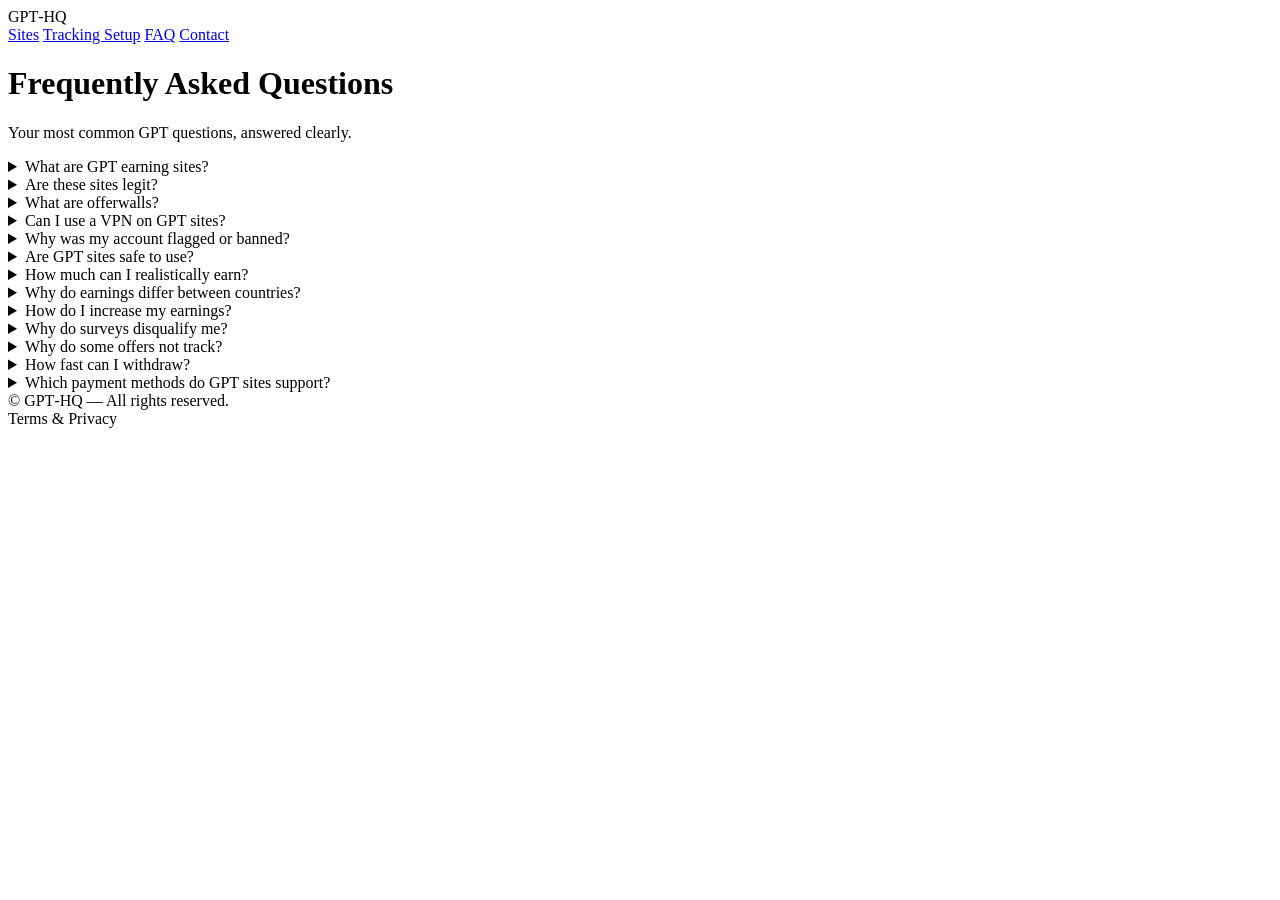
==== faq/index.html @ 99785dea "Create index.html" ====
<!DOCTYPE html>
<html lang="en">
<head>
    <meta charset="UTF-8">
    <meta name="viewport" content="width=device-width, initial-scale=1.0">
    <title>GPT‑HQ – FAQ</title>

    <!-- Canonical URL -->
    <link rel="canonical" href="https://gpt-hq.org/faq.html">

    <link rel="stylesheet" href="style.css?v=9999">

    <meta name="description" content="GPT-HQ – Frequently asked questions about GPT earning sites, surveys, offers, payouts and account safety.">

    <!-- Schema.org JSON-LD -->
    <script type="application/ld+json">
    {
      "@context": "https://schema.org",
      "@type": "FAQPage",
      "name": "GPT-HQ FAQ",
      "url": "https://gpt-hq.org/faq.html",
      "description": "Frequently asked questions about GPT earning sites, surveys, offers, payouts and account safety.",
      "mainEntity": []
    }
    </script>

    <!-- OpenGraph -->
    <meta property="og:title" content="GPT‑HQ – FAQ">
    <meta property="og:description" content="Answers to the most common questions about GPT earning sites, surveys, payouts and safety.">
    <meta property="og:image" content="https://gpt-hq.org/og-image.PNG">
    <meta property="og:url" content="https://gpt-hq.org/faq.html">
    <meta property="og:type" content="website">
    <meta property="og:site_name" content="GPT‑HQ">

    <!-- Twitter / X Card -->
    <meta name="twitter:card" content="summary_large_image">
    <meta name="twitter:title" content="GPT‑HQ – FAQ">
    <meta name="twitter:description" content="Answers to the most common questions about GPT earning sites, surveys, payouts and safety.">
    <meta name="twitter:image" content="https://gpt-hq.org/og-image.PNG">
</head>

<body>

<!-- MOBILE NAV + SIDE MENU -->
<div class="mobile-nav">
    <div class="nav-header">
        <span class="nav-title">
            <a href="index.html" style="text-decoration: none; color: inherit;">GPT‑HQ</a>
        </span>

        <div class="hamburger" id="hamburger" onclick="toggleMenu()">
            <span></span><span></span><span></span>
        </div>
    </div>

    <div id="sideMenu" class="side-menu">
        <a href="index.html">Sites</a>
        <a href="guides.html">Tracking Setup</a>
        <a href="faq.html" class="active">FAQ</a>
        <a href="contact.html">Contact</a>
    </div>
</div>

<!-- PAGE HEADER -->
<header>
    <h1>Frequently Asked Questions</h1>
    <p>Your most common GPT questions, answered clearly.</p>
</header>

<!-- FAQ CONTENT -->
<div class="section-wrapper">

    <!-- BASICS -->
    <details class="guide-block">
        <summary>What are GPT earning sites?</summary>
        <p>They are platforms where you earn money by completing surveys, apps, games, and other online tasks.</p>
    </details>

    <details class="guide-block">
        <summary>Are these sites legit?</summary>
        <p>Yes — the platforms listed on GPT‑HQ are trusted, widely used, and verified by the community.</p>
    </details>

    <details class="guide-block">
        <summary>What are offerwalls?</summary>
        <p>Offerwalls are third‑party providers that supply tasks such as apps, games, surveys, and sign‑ups. Each offerwall has its own tracking and payout system.</p>
    </details>

    <!-- SAFETY -->
    <details class="guide-block">
        <summary>Can I use a VPN on GPT sites?</summary>
        <p>No. Using a VPN is against the rules on most platforms and can lead to bans or reversed earnings.</p>
    </details>

    <details class="guide-block">
        <summary>Why was my account flagged or banned?</summary>
        <p>Accounts are usually flagged for VPN usage, multiple accounts, inconsistent survey answers, or suspicious activity. Contact support if you believe it was a mistake.</p>
    </details>

    <details class="guide-block">
        <summary>Are GPT sites safe to use?</summary>
        <p>Reputable GPT platforms are safe, but you should never share sensitive personal information. Stick to trusted sites listed on GPT‑HQ.</p>
    </details>

    <!-- EARNING -->
    <details class="guide-block">
        <summary>How much can I realistically earn?</summary>
        <p>Earnings vary by country and time spent. Some users earn a few dollars per day, while others earn more by completing high‑value offers and surveys.</p>
    </details>

    <details class="guide-block">
        <summary>Why do earnings differ between countries?</summary>
        <p>Advertisers pay different rates depending on region. Countries with higher ad budgets typically offer higher payouts.</p>
    </details>

    <details class="guide-block">
        <summary>How do I increase my earnings?</summary>
        <p>Focus on high‑value offers, keep your survey profiles updated, avoid VPNs, and check multiple offerwalls for the best rates.</p>
    </details>

    <!-- SURVEYS -->
    <details class="guide-block">
        <summary>Why do surveys disqualify me?</summary>
        <p>Surveys look for specific demographics or consistent answer patterns. Disqualifications are normal and happen to everyone.</p>
    </details>

    <!-- TECHNICAL -->
    <details class="guide-block">
        <summary>Why do some offers not track?</summary>
        <p>Tracking issues usually happen when cookies are blocked, VPN is used, or the offer was started before clicking through the GPT site. Always follow instructions exactly.</p>
    </details>

    <!-- PAYMENTS -->
    <details class="guide-block">
        <summary>How fast can I withdraw?</summary>
        <p>Most sites offer instant or same‑day withdrawals, depending on the payment method.</p>
    </details>

    <details class="guide-block">
        <summary>Which payment methods do GPT sites support?</summary>
        <p>Most platforms support PayPal, bank transfer, crypto, and gift cards. Availability depends on your country.</p>
    </details>

</div>

<!-- FOOTER -->
<footer>
    © <span id="year"></span> GPT‑HQ — All rights reserved.
    <br>
    <a href="terms.html" style="color: var(--text-muted); text-decoration: none;">Terms & Privacy</a>
</footer>

<script src="script.js"></script>

<!-- ACCORDION SCRIPT -->
<script>
document.querySelectorAll(".guide-block").forEach((block) => {
    block.addEventListener("toggle", function () {
        if (this.open) {
            document.querySelectorAll(".guide-block").forEach((other) => {
                if (other !== this) other.open = false;
            });
        }
    });
});
</script>

</body>
</html>
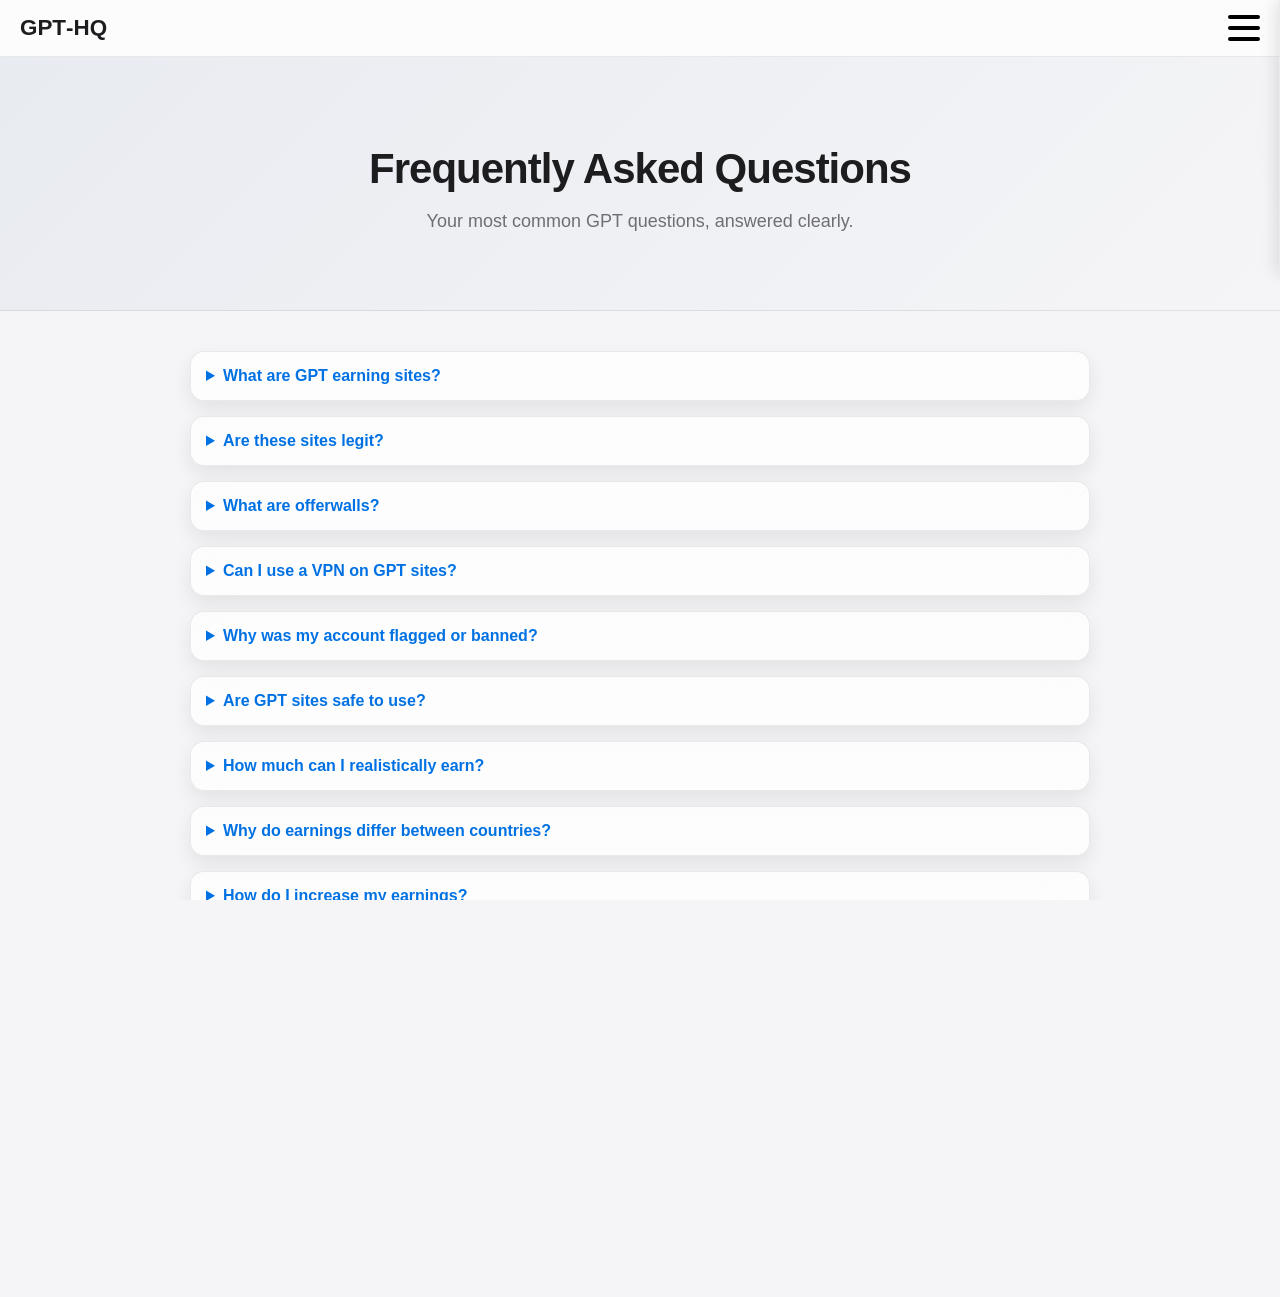
==== commit 5430a460: "Update index.html" ====
--- a/faq/index.html
+++ b/faq/index.html
@@ -5,10 +5,28 @@
     <meta name="viewport" content="width=device-width, initial-scale=1.0">
     <title>GPT‑HQ – FAQ</title>
 
+    <!-- SEO META TAGS -->
+    <meta name="description" content="Answers to the most common questions about GPT earning sites, surveys, payouts, tracking and account safety.">
+    <link rel="canonical" href="https://gpt-hq.org/faq/">
+
+    <!-- OpenGraph -->
+    <meta property="og:title" content="GPT‑HQ – FAQ">
+    <meta property="og:description" content="Your most common GPT questions answered clearly and simply.">
+    <meta property="og:image" content="https://gpt-hq.org/og-image.PNG">
+    <meta property="og:url" content="https://gpt-hq.org/faq/">
+    <meta property="og:type" content="article">
+    <meta property="og:site_name" content="GPT‑HQ">
+
+    <!-- Twitter / X Card -->
+    <meta name="twitter:card" content="summary_large_image">
+    <meta name="twitter:title" content="GPT‑HQ – FAQ">
+    <meta name="twitter:description" content="Learn everything about GPT sites, surveys, tracking and payouts.">
+    <meta name="twitter:image" content="https://gpt-hq.org/og-image.PNG">
+
     <!-- Canonical URL -->
-    <link rel="canonical" href="https://gpt-hq.org/faq.html">
+    <link rel="canonical" href="https://gpt-hq.org/faq/">
 
-    <link rel="stylesheet" href="style.css?v=9999">
+    <link rel="stylesheet" href="/style.css?v=9999">
 
     <meta name="description" content="GPT-HQ – Frequently asked questions about GPT earning sites, surveys, offers, payouts and account safety.">
 
@@ -18,7 +36,7 @@
       "@context": "https://schema.org",
       "@type": "FAQPage",
       "name": "GPT-HQ FAQ",
-      "url": "https://gpt-hq.org/faq.html",
+      "url": "https://gpt-hq.org/faq/",
       "description": "Frequently asked questions about GPT earning sites, surveys, offers, payouts and account safety.",
       "mainEntity": []
     }
@@ -28,7 +46,7 @@
     <meta property="og:title" content="GPT‑HQ – FAQ">
     <meta property="og:description" content="Answers to the most common questions about GPT earning sites, surveys, payouts and safety.">
     <meta property="og:image" content="https://gpt-hq.org/og-image.PNG">
-    <meta property="og:url" content="https://gpt-hq.org/faq.html">
+    <meta property="og:url" content="https://gpt-hq.org/faq/">
     <meta property="og:type" content="website">
     <meta property="og:site_name" content="GPT‑HQ">
 
@@ -45,7 +63,7 @@
 <div class="mobile-nav">
     <div class="nav-header">
         <span class="nav-title">
-            <a href="index.html" style="text-decoration: none; color: inherit;">GPT‑HQ</a>
+            <a href="/" style="text-decoration: none; color: inherit;">GPT‑HQ</a>
         </span>
 
         <div class="hamburger" id="hamburger" onclick="toggleMenu()">
@@ -54,10 +72,10 @@
     </div>
 
     <div id="sideMenu" class="side-menu">
-        <a href="index.html">Sites</a>
-        <a href="guides.html">Tracking Setup</a>
-        <a href="faq.html" class="active">FAQ</a>
-        <a href="contact.html">Contact</a>
+        <a href="/">Sites</a>
+        <a href="/trackingsetup/">Tracking Setup</a>
+        <a href="/faq/" class="active">FAQ</a>
+        <a href="/contact/">Contact</a>
     </div>
 </div>
 
@@ -147,10 +165,10 @@
 <footer>
     © <span id="year"></span> GPT‑HQ — All rights reserved.
     <br>
-    <a href="terms.html" style="color: var(--text-muted); text-decoration: none;">Terms & Privacy</a>
+    <a href="/terms/" style="color: var(--text-muted); text-decoration: none;">Terms & Privacy</a>
 </footer>
 
-<script src="script.js"></script>
+<script src="/script.js"></script>
 
 <!-- ACCORDION SCRIPT -->
 <script>
--- a/style.css
+++ b/style.css
@@ -0,0 +1,506 @@
+html, body {
+    height: 100%;
+}
+
+/* GLOBAL */
+html, body {
+    overflow-x: hidden;
+    width: 100%;
+    margin: 0;
+    padding: 0;
+}
+
+html { scroll-behavior: smooth; }
+
+/* Apple color palette */
+:root {
+    --accent: #0071e3;
+    --accent-hover: #0a84ff;
+    --gold: #d4af37;
+
+    --bg: #f5f5f7;
+    --card: rgba(255,255,255,0.75);
+    --text: #1d1d1f;
+    --text-muted: #6e6e73;
+    --border: rgba(0,0,0,0.08);
+    --shadow: 0 8px 20px rgba(0,0,0,0.08);
+}
+
+body {
+    margin: 0;
+    font-family: -apple-system, BlinkMacSystemFont, "SF Pro Display", "SF Pro Text", sans-serif;
+    background: var(--bg);
+    color: var(--text);
+    overflow-x: hidden;
+}
+
+/* NAVIGATION */
+nav, .mobile-nav {
+    background: rgba(255,255,255,0.7);
+    backdrop-filter: blur(20px);
+    border-bottom: 1px solid var(--border);
+    padding: 15px 20px;
+    position: sticky;
+    top: 0;
+    z-index: 999;
+}
+
+nav a {
+    color: var(--accent);
+    text-decoration: none;
+    font-weight: 600;
+    transition: 0.2s ease;
+}
+
+nav a:hover {
+    color: var(--accent-hover);
+}
+
+/* NAV HEADER */
+.nav-header {
+    display: flex;
+    justify-content: space-between;
+    align-items: center;
+}
+
+.nav-title {
+    font-size: 1.4em;
+    font-weight: 600;
+    color: var(--text);
+}
+
+/* HAMBURGER ICON */
+.hamburger {
+    width: 32px;
+    height: 26px;
+    display: flex;
+    flex-direction: column;
+    justify-content: space-between;
+    cursor: pointer;
+    z-index: 2000;
+}
+
+.hamburger span {
+    height: 4px;
+    background: #000 !important;
+    border-radius: 4px;
+    transition: 0.3s ease;
+}
+
+.hamburger.active span:nth-child(1) {
+    transform: translateY(11px) rotate(45deg);
+}
+
+.hamburger.active span:nth-child(2) {
+    opacity: 0;
+}
+
+.hamburger.active span:nth-child(3) {
+    transform: translateY(-11px) rotate(-45deg);
+}
+
+/* SIDE MENU */
+.side-menu {
+    position: fixed;
+    top: 0;
+    right: -220px;
+    width: 220px;
+    background: #ffffff;
+    border-left: 1px solid var(--border);
+    box-shadow: -4px 0 15px rgba(0,0,0,0.1);
+    display: flex;
+    flex-direction: column;
+    padding-top: 70px;
+    padding-bottom: 0;
+    transition: right 0.35s ease;
+    z-index: 1500;
+}
+
+.side-menu.active {
+    right: 0;
+}
+
+.side-menu a {
+    padding: 16px 20px;
+    color: var(--text);
+    text-decoration: none;
+    border-bottom: 1px solid var(--border);
+    font-weight: 500;
+    background: transparent !important;
+    transition: 0.2s ease;
+    display: block;
+    width: 100%;
+}
+
+.side-menu a:hover {
+    background: rgba(0,0,0,0.05) !important;
+}
+
+.side-menu a.active {
+    background: rgba(0,0,0,0.05) !important;
+    border-left: 4px solid var(--accent);
+    font-weight: 600;
+    color: var(--accent) !important;
+}
+
+/* HEADER (background only) */
+header {
+    text-align: center;
+    padding: 60px 20px;
+    background: linear-gradient(135deg, #e8ebf1, #f5f5f7);
+    border-bottom: 1px solid var(--border);
+}
+
+header h1 {
+    font-size: 42px;
+    font-weight: 800;
+    letter-spacing: -1px;
+    color: var(--text);
+    margin-bottom: 10px;
+}
+
+header p {
+    font-size: 18px;
+    color: var(--text-muted);
+}
+
+/* PLATFORM CARDS */
+.platforms {
+    max-width: 900px;
+    margin: 20px auto 40px;
+    padding: 0 20px;
+    display: flex;
+    flex-direction: column;
+    gap: 35px;
+}
+
+.platform {
+    position: relative;
+    background: var(--card);
+    backdrop-filter: blur(20px);
+    border-radius: 18px;
+    padding: 30px;
+    border: 1px solid var(--border);
+    box-shadow: var(--shadow);
+    transition: 0.25s ease;
+}
+
+.platform:hover {
+    transform: translateY(-4px);
+    box-shadow: 0 12px 28px rgba(0,0,0,0.12);
+}
+
+.platform h2 {
+    margin: 0;
+    padding: 0;
+    font-size: 1.8em;
+    color: var(--accent);
+    font-weight: 600;
+    line-height: 1.1;
+}
+
+/* STAR RATINGS */
+.stars {
+    font-size: 1.2em;
+    color: #f5b301;
+    margin: 5px 0 15px;
+    font-weight: bold;
+}
+
+/* BADGES */
+.platform-badge {
+    position: absolute;
+    top: -15px;
+    left: -15px;
+    background: var(--accent);
+    color: #fff;
+    width: 42px;
+    height: 42px;
+    border-radius: 50%;
+    display: flex;
+    justify-content: center;
+    align-items: center;
+    font-weight: bold;
+}
+
+.favourite-badge {
+    position: absolute;
+    top: -15px;
+    right: -15px;
+    background: var(--gold);
+    color: #000;
+    padding: 10px 18px;
+    border-radius: 50px;
+    font-weight: bold;
+}
+
+/* CTA BUTTON */
+.cta {
+    display: inline-block;
+    margin-top: 18px;
+    padding: 12px 25px;
+    background: var(--accent);
+    color: #fff;
+    font-weight: 600;
+    border-radius: 12px;
+    text-decoration: none;
+    transition: 0.2s ease;
+}
+
+.cta:hover {
+    background: var(--accent-hover);
+    transform: translateY(-2px);
+}
+
+/* FAQ + GUIDES WRAPPERS */
+.section-wrapper {
+    max-width: 900px;
+    margin: 40px auto;
+    padding: 0 20px;
+}
+
+/* FAQ ITEMS */
+.faq-item {
+    background: var(--card);
+    backdrop-filter: blur(20px);
+    border-radius: 14px;
+    border: 1px solid var(--border);
+    padding: 20px;
+    box-shadow: var(--shadow);
+}
+
+.faq-item h3 {
+    margin: 0 0 10px;
+    color: var(--accent);
+    font-weight: 600;
+}
+
+/* GUIDES */
+.guide-block {
+    background: var(--card);
+    backdrop-filter: blur(20px);
+    border-radius: 14px;
+    border: 1px solid var(--border);
+    margin-bottom: 15px;
+    padding: 15px;
+    box-shadow: var(--shadow);
+}
+
+.guide-block summary {
+    cursor: pointer;
+    font-weight: 600;
+    color: var(--accent);
+}
+
+.guide-block summary::marker {
+    display: none;
+}
+
+.guide-block p, .guide-block ul {
+    color: var(--text-muted);
+}
+
+/* CONTACT FORM */
+.contact-form {
+    max-width: 500px;
+    margin: 40px auto;
+    padding: 20px;
+    background: var(--card);
+    backdrop-filter: blur(20px);
+    border-radius: 14px;
+    border: 1px solid var(--border);
+    box-shadow: var(--shadow);
+}
+
+.contact-form label {
+    display: block;
+    margin-top: 15px;
+    color: var(--text);
+}
+
+.contact-form input,
+.contact-form textarea {
+    width: 100%;
+    padding: 12px;
+    margin-top: 5px;
+    border-radius: 10px;
+    background: rgba(255,255,255,0.6);
+    border: 1px solid var(--border);
+    color: var(--text);
+}
+
+.contact-form button {
+    margin-top: 20px;
+    width: 100%;
+    padding: 14px;
+    background: var(--accent);
+    color: #fff;
+    border: none;
+    border-radius: 12px;
+    font-weight: 600;
+    transition: 0.2s ease;
+}
+
+.contact-form button:hover {
+    background: var(--accent-hover);
+    transform: translateY(-2px);
+}
+
+/* BACK TO TOP BUTTON */
+#backToTop {
+    position: fixed;
+    bottom: 25px;
+    right: 25px;
+    background: var(--accent);
+    color: #fff;
+    padding: 12px 18px;
+    border-radius: 50px;
+    font-weight: 600;
+    text-decoration: none;
+    box-shadow: var(--shadow);
+    transition: 0.2s ease;
+}
+
+#backToTop:hover {
+    background: var(--accent-hover);
+    transform: translateY(-2px);
+}
+
+/* FOOTER */
+footer {
+    text-align: center;
+    padding: 20px;
+    color: var(--text-muted);
+}
+
+.nav-title a {
+    transition: transform 0.15s ease;
+    display: inline-block;
+}
+
+.nav-title a:hover {
+    transform: scale(1.08);
+}
+
+/* CLEAN + FINAL LOGO SYSTEM */
+.site-header {
+    text-align: center;
+    padding: 20px 20px 5px;
+}
+
+.site-logo {
+    height: 150px;
+    max-width: 100%;
+    object-fit: contain;
+    display: block;
+    margin: 0 auto 2px;
+}
+
+@media (max-width: 600px) {
+    .site-logo {
+        height: 130px;
+        margin-bottom: 1px;
+    }
+}
+
+.site-header p {
+    max-width: 260px;
+    margin: 0 auto;
+    font-size: 16px;
+    line-height: 1.3;
+}
+
+/* PLATFORM LOGO + TITLE ALIGNMENT FIX */
+.platform-header {
+    display: flex;
+    align-items: center;
+    gap: 12px;
+    margin-bottom: 12px;
+}
+
+.platform-logo {
+    width: 42px;
+    height: 42px;
+    object-fit: contain;
+    border-radius: 8px;
+    flex-shrink: 0;
+}
+
+.platform-header h2 {
+    margin: 0;
+    padding: 0;
+    line-height: 1.1;
+    display: flex;
+    align-items: center;
+}
+
+.accordion {
+  max-width: 800px;
+  margin: 2rem auto;
+  font-family: Arial, sans-serif;
+}
+
+.accordion-item {
+  border: 1px solid #ddd;
+  border-radius: 6px;
+  margin-bottom: 0.75rem;
+  background: #ffffff;
+  overflow: hidden;
+  transition: border-color 0.2s ease;
+}
+
+.accordion-item.active {
+  border-color: #bbb;
+}
+
+.accordion-header {
+  width: 100%;
+  padding: 1rem;
+  font-size: 1rem;
+  font-weight: 600;
+  background: #f7f7f7;
+  border: none;
+  cursor: pointer;
+  display: flex;
+  justify-content: space-between;
+  align-items: center;
+  text-align: left;
+  transition: background 0.2s ease;
+}
+
+.accordion-header:hover {
+  background: #f0f0f0;
+}
+
+.accordion-icon {
+  font-size: 1.2rem;
+  font-weight: 700;
+  transition: transform 0.25s ease;
+}
+
+.accordion-item.active .accordion-icon {
+  transform: rotate(45deg);
+}
+
+.accordion-content {
+  max-height: 0;
+  overflow: hidden;
+  padding: 0 1rem;
+  transition: max-height 0.25s ease, padding 0.25s ease;
+}
+
+.accordion-item.active .accordion-content {
+  padding: 0.75rem 1rem 1rem;
+  max-height: none;
+}
+
+
+.accordion-content p,
+.accordion-content ul {
+  margin: 0.5rem 0;
+}
+
+.accordion-content ul {
+  padding-left: 1.2rem;
+}
+
